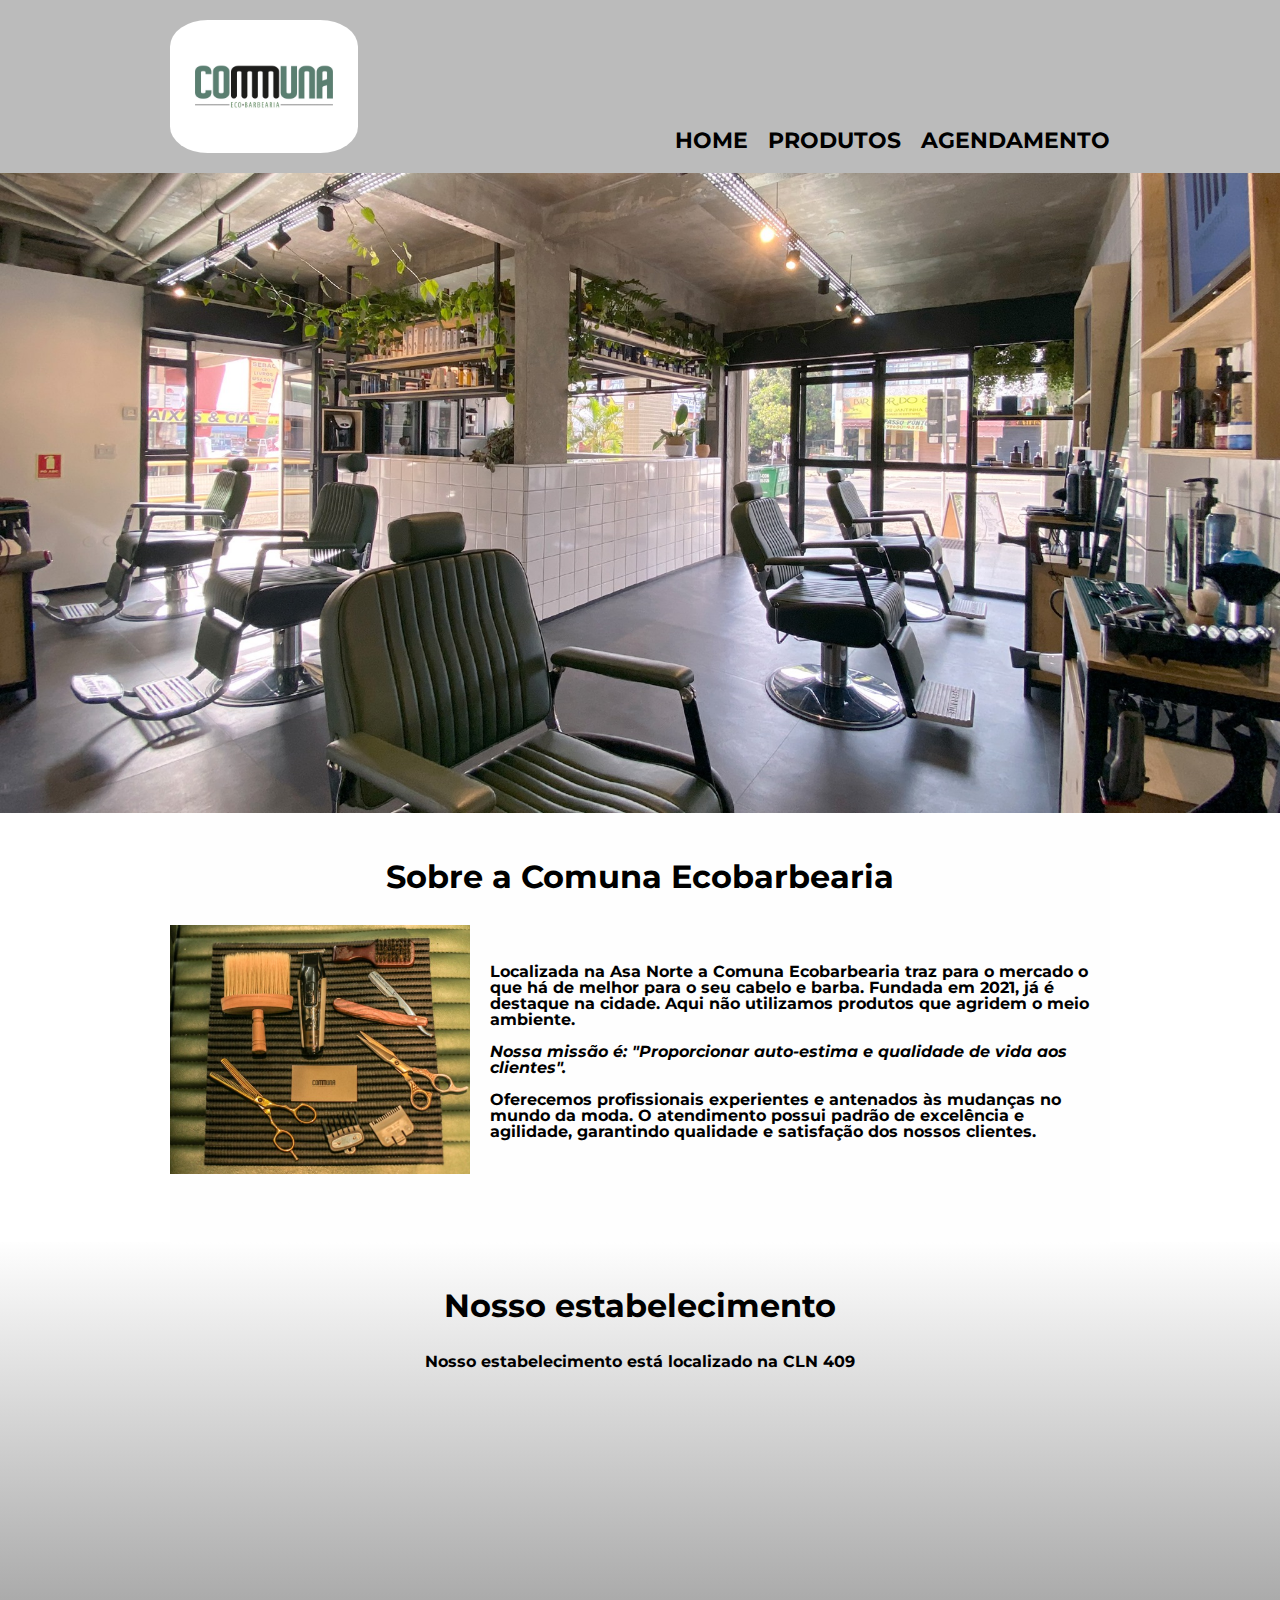
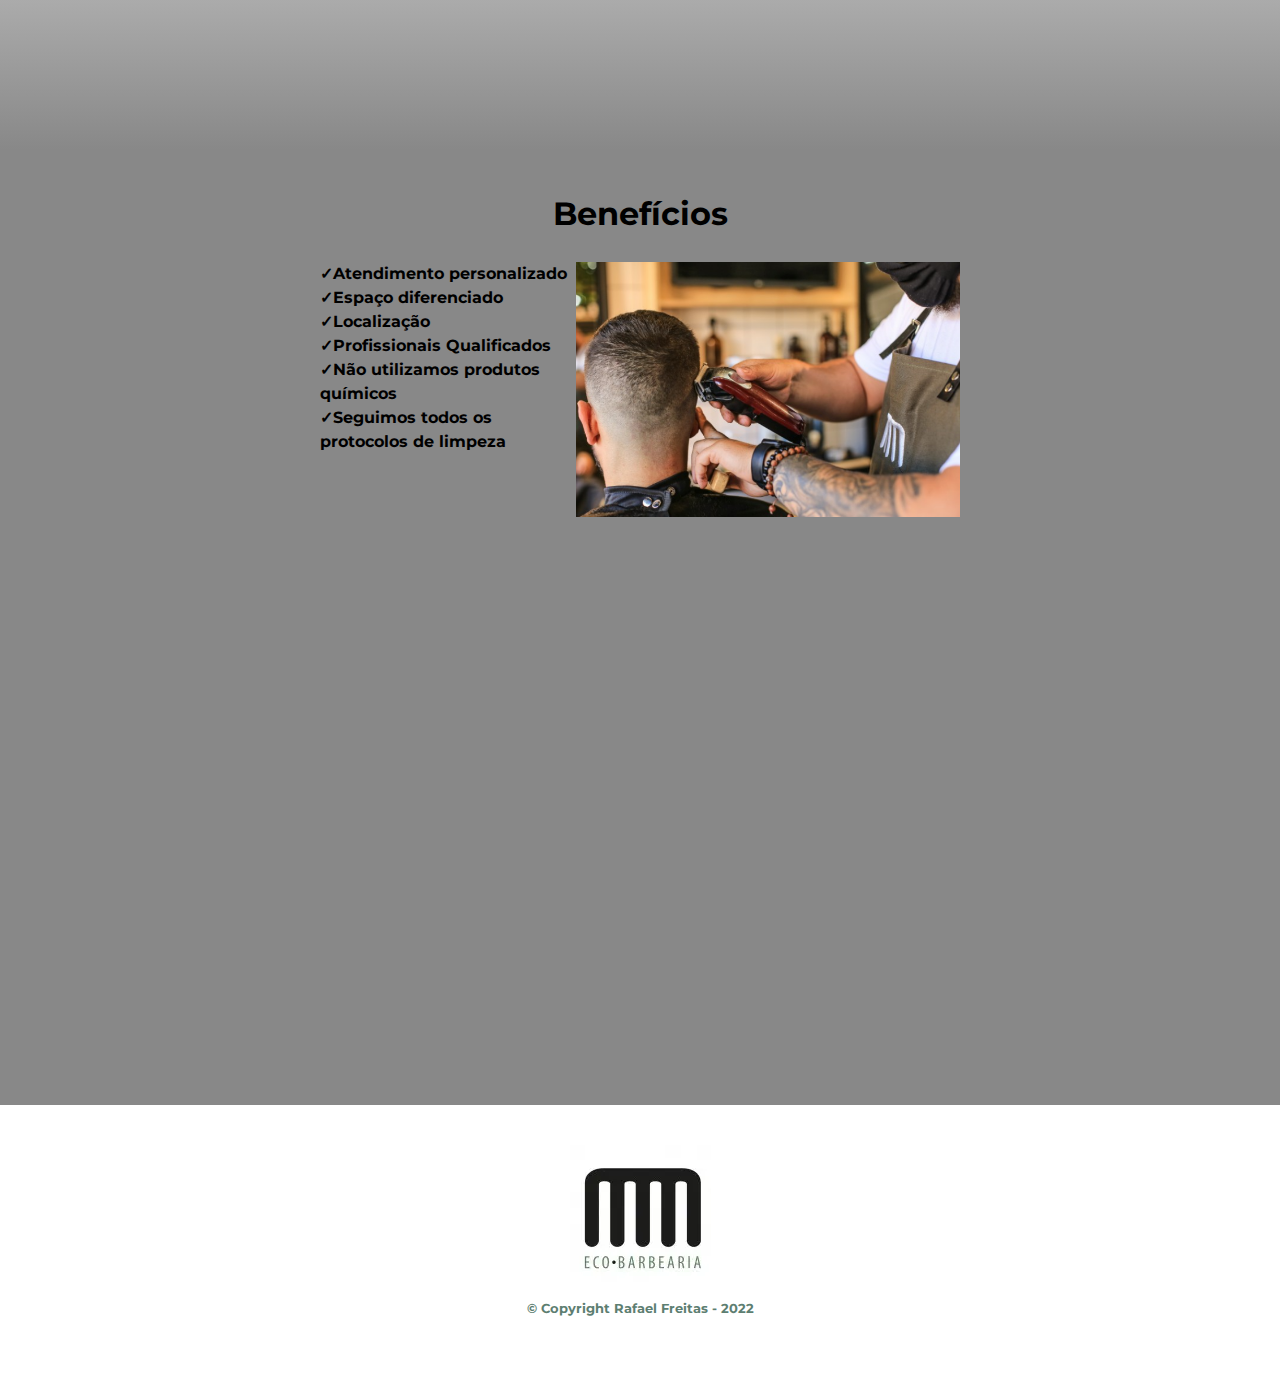
==== index.html @ 4d16063d "Added flex box to section 'Sobre a Comuna Ecobarbearia' to improve the position of the text in relat" ====
<DOCTYPE html>
    <html lang="pt-br">
        <head>
            <meta charset="UTF-8">
            <title>Comuna Ecobarbearia</title>
            <link rel="stylesheet" href="reset.css">
            <link rel="stylesheet" href="style.css">
            <link rel="preconnect" href="https://fonts.googleapis.com">
            <link rel="preconnect" href="https://fonts.gstatic.com" crossorigin>
            <link href="https://fonts.googleapis.com/css2?family=Montserrat:wght@100&display=swap" rel="stylesheet">    
        </head>
    
        <body>
            <header>
                <div class="caixa">
                    <h1><img src="logo-1.jpg" class="logoprincipal"></h1>
                    <nav>
                        <ul>
                            <li><a href="index.html">Home</a></li>
                            <li><a href="produtos.html">Produtos</a></li>
                            <li><a href="https://avec.app/comunabarbearia/">Agendamento</a></li>
                        </ul>
                    </nav>
                </div>
            </header>       
                    <img class="banner" src="interior-4.jpg">
            <main>                       
                        <section class="principal">
                            <h2 class="titulo-principal">Sobre a Comuna Ecobarbearia</h2>
                                <div class="flex-container">
                                    <div><img class="utensilios" src="utensilios.png" alt="Utensilios de um barbeiro"></div>

                                    <div><p>Localizada na Asa Norte a <strong>Comuna Ecobarbearia</strong> traz para o mercado o que há de melhor para o seu cabelo e barba. Fundada em 2021, já é destaque na cidade. Aqui não utilizamos produtos que agridem o meio ambiente.</p>
                
                                    <p id="missao"><em>Nossa missão é: <strong>"Proporcionar auto-estima e qualidade de vida aos clientes"</strong>.</em></p>
                
                                    <p>Oferecemos profissionais experientes e antenados às mudanças no mundo da moda. O atendimento possui padrão de excelência e agilidade, garantindo qualidade e satisfação dos nossos clientes.</p></div>
                                </div>
                        </section>
    
                        <section class="mapa">

                            <h3 class="titulo-principal">Nosso estabelecimento</h3>
                            <p>Nosso estabelecimento está localizado na CLN 409</p>
                            <div class="mapa-conteudo"><iframe src="https://www.google.com/maps/embed?pb=!1m18!1m12!1m3!1d3839.837211943665!2d-47.88195068588458!3d-15.759748626300448!2m3!1f0!2f0!3f0!3m2!1i1024!2i768!4f13.1!3m3!1m2!1s0x935a3b3b029d195d%3A0x8cb6c27d7676bfe3!2sComuna%20Ecobarbearia!5e0!3m2!1spt-PT!2sbr!4v1634391033423!5m2!1spt-PT!2sbr" width= 100% height="300" style="border:0;" allowfullscreen="" loading="lazy"></iframe></div>

                        </section>

                    <section class="beneficios">
                        <h3  class="titulo-principal">Benefícios</h3>
                        <div class="conteudo-beneficios">
                            <ul class="lista-beneficios">
                                <li class="itens">Atendimento personalizado</li>
                                <li class="itens">Espaço diferenciado</li>
                                <li class="itens">Localização</li>
                                <li class="itens">Profissionais Qualificados</li>
                                <li class="itens">Não utilizamos produtos químicos</li>
                                <li class="itens">Seguimos todos os protocolos de limpeza</li>
                            </ul><img src="barbeiro.png" class="imagem-beneficios">  
                        </div>
                        <div class="video">
                            <iframe src="https://www.facebook.com/plugins/video.php?height=476&href=https%3A%2F%2Fwww.facebook.com%2Fcomunaecobarbearia%2Fvideos%2F539131500513613%2F&show_text=false&width=267&t=0" width="267" height="476" style="border:none;overflow:hidden" scrolling="no" frameborder="0" allowfullscreen="true" allow="autoplay; clipboard-write; encrypted-media; picture-in-picture; web-share" allowFullScreen="true"></iframe>
                        </div>
                    </section>
            </main>
            <footer>
                <img src="logo-2.png">
                <p class="copyright">© Copyright Rafael Freitas - 2022
            </footer>
        </body>
    </html>
---- style.css ----
body {
    font-family: 'Montserrat', sans-serif;
    font-weight: bolder;
}

header {
    background-color: #BBBBBB;
    padding: 20px 0;
}

.caixa{
    position: relative;
    width: 940px;
    margin: 0 auto;
}

.logoprincipal {
    width: 20%;
    border-radius: 20%;
}

nav {
    position: absolute;
    top: 110px;
    right: 0px;
}

nav li{
    display: inline;
    margin: 0 0 0 15px;
}

nav a{
    text-transform: uppercase;
    color: #000000;
    font-weight: bold;
    font-size: 22px;
    text-decoration: none;
}

nav a:hover{
    color: #C78C19;
    text-decoration: underline;
}

.produtos{
    width: 940px;
    margin: 0 auto;
    padding: 50px 0;
}

.produtospic {
    width: 75%;
}

.produtos li{
    display: inline-block;
    text-align: center;
    width: 30%;
    vertical-align: top;
    margin: 0 1.5%;
    padding: 30px 20px;
    box-sizing: border-box;
    border: 2px solid #000000;
    border-radius: 10px;
}

.produtos li:hover{
    border-color: #C78C19;
}

.produtos li:active{
    border-color: #088C19;
}

.produtos li:hover h2{
    font-size: 34px;
}

.produtos h2{
    font-size: 30px;
    font-weight: bold;
}

.produto-descricao{
    font-size: 18px;
}

.produto-preco{
    font-size: 22px;
    font-weight: bold;
    margin-top: 10px;
}

footer {
    text-align: center;
    background: url(bg.jpg);
    padding: 40px 0;
}

.copyright {
    color: #5d7e71;
    font-size: 13px;
    margin: 20px 0;
}

form {
    margin: 40px 0;
}

form label, form legend {
    display: block;
    font-size: 20px;
    margin: 0 0 10px;
}

.input-padrao {
    display: block;
    margin: 0 0 20px;
    padding: 10px 25px;
    width: 50%;
}

.checkbox {
    margin: 20px 0;
}

.enviar {
    width: 40%;
    padding: 15px 0;
    background: grey;
    color: white;
    font-weight: bold;
    font-size: 18px;
    border: none;
    border-radius: 5px;
    transition: 1s all;
    cursor: pointer;
}

.enviar:hover {
    background: darkslategrey;
    transform: scale(1.1);
}

table {
    margin: 20px 0 40px;
}

thead {
    background: grey;
    color: white;
    font-weight: bold;
    text-align: center;
}

td, th {
    border: 1px solid black;
    padding: 8px 15px;
}

/*css da página inicial */

.banner {
    width: 100%;
}

.titulo-principal {
    text-align: center;
    font-size: 2em;
    margin: 0 0 1em;
    clear: left;
}

.titulo-principal:first-letter{
    font-weight: bold;
}

.principal {
    padding: 3em 0;
    background-color: #FEFEFE;
    width: 940px;
    margin: 0 auto;
}

.flex-container{
    display: flex;
    align-items: center;
}

.principal p {
    margin: 0 0 1em;
}

.principal strong {
    font-weight: bold;
}

.principal em {
    font-style: italic;
}

.utensilios {
    width: 300px;
    float: left;
    margin: 0 20px 20px 0;
}

.mapa {
    padding: 3em 0;
    background: linear-gradient(#FEFEFE, #888888);
} 

.mapa-conteudo {
    width: 940px;
    margin: 0 auto;
}

.beneficios {
    padding: 3em 0;
    background: #888888;
}

.conteudo-beneficios {
    width: 640px;
    margin: 0 auto;
}

.lista-beneficios {
    width: 40%;
    display: inline-block;
    vertical-align: top;
}

.itens {
    line-height: 1.5;
}

.itens:before {
    content: "✓";
}

.imagem-beneficios {
    width: 60%;
}

.mapa p {
    margin: 0 0 2em 0;
    text-align: center;
}

.video {
    width: 250px;
    margin: 2em auto;
}
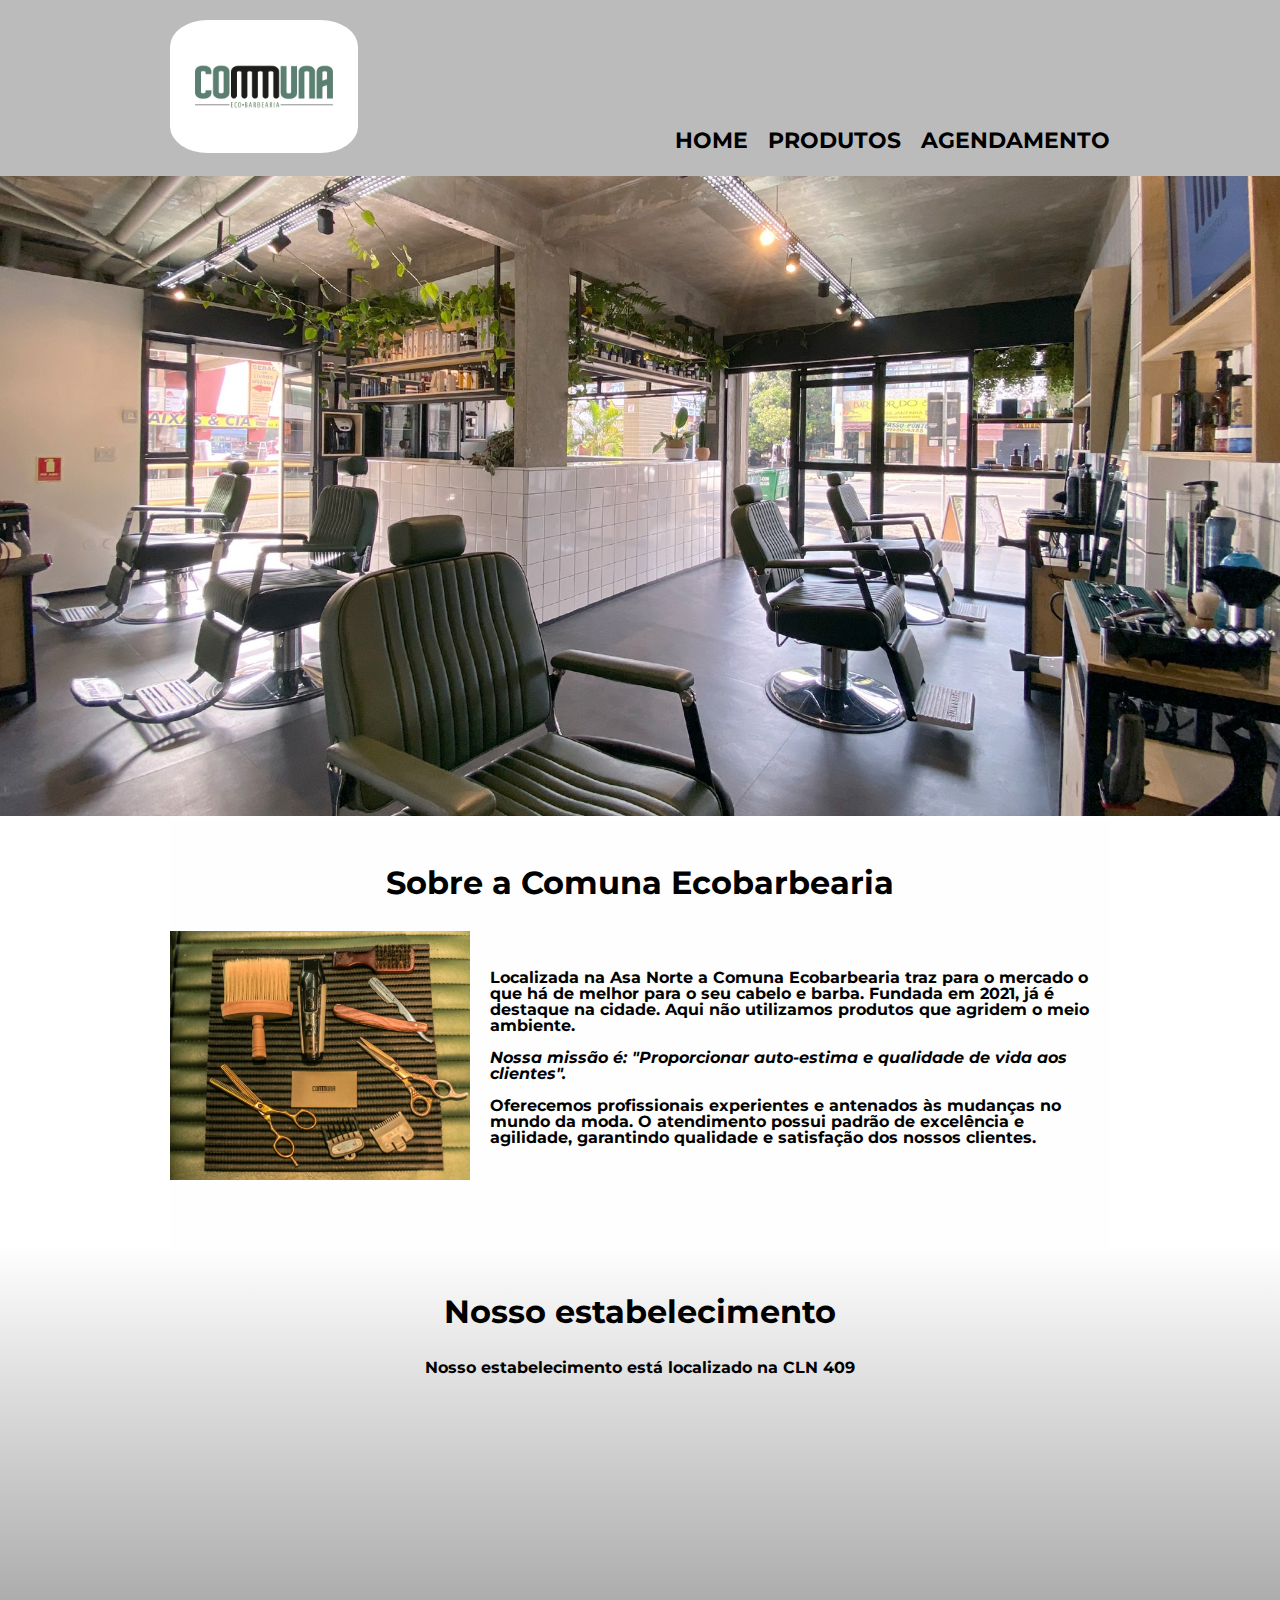
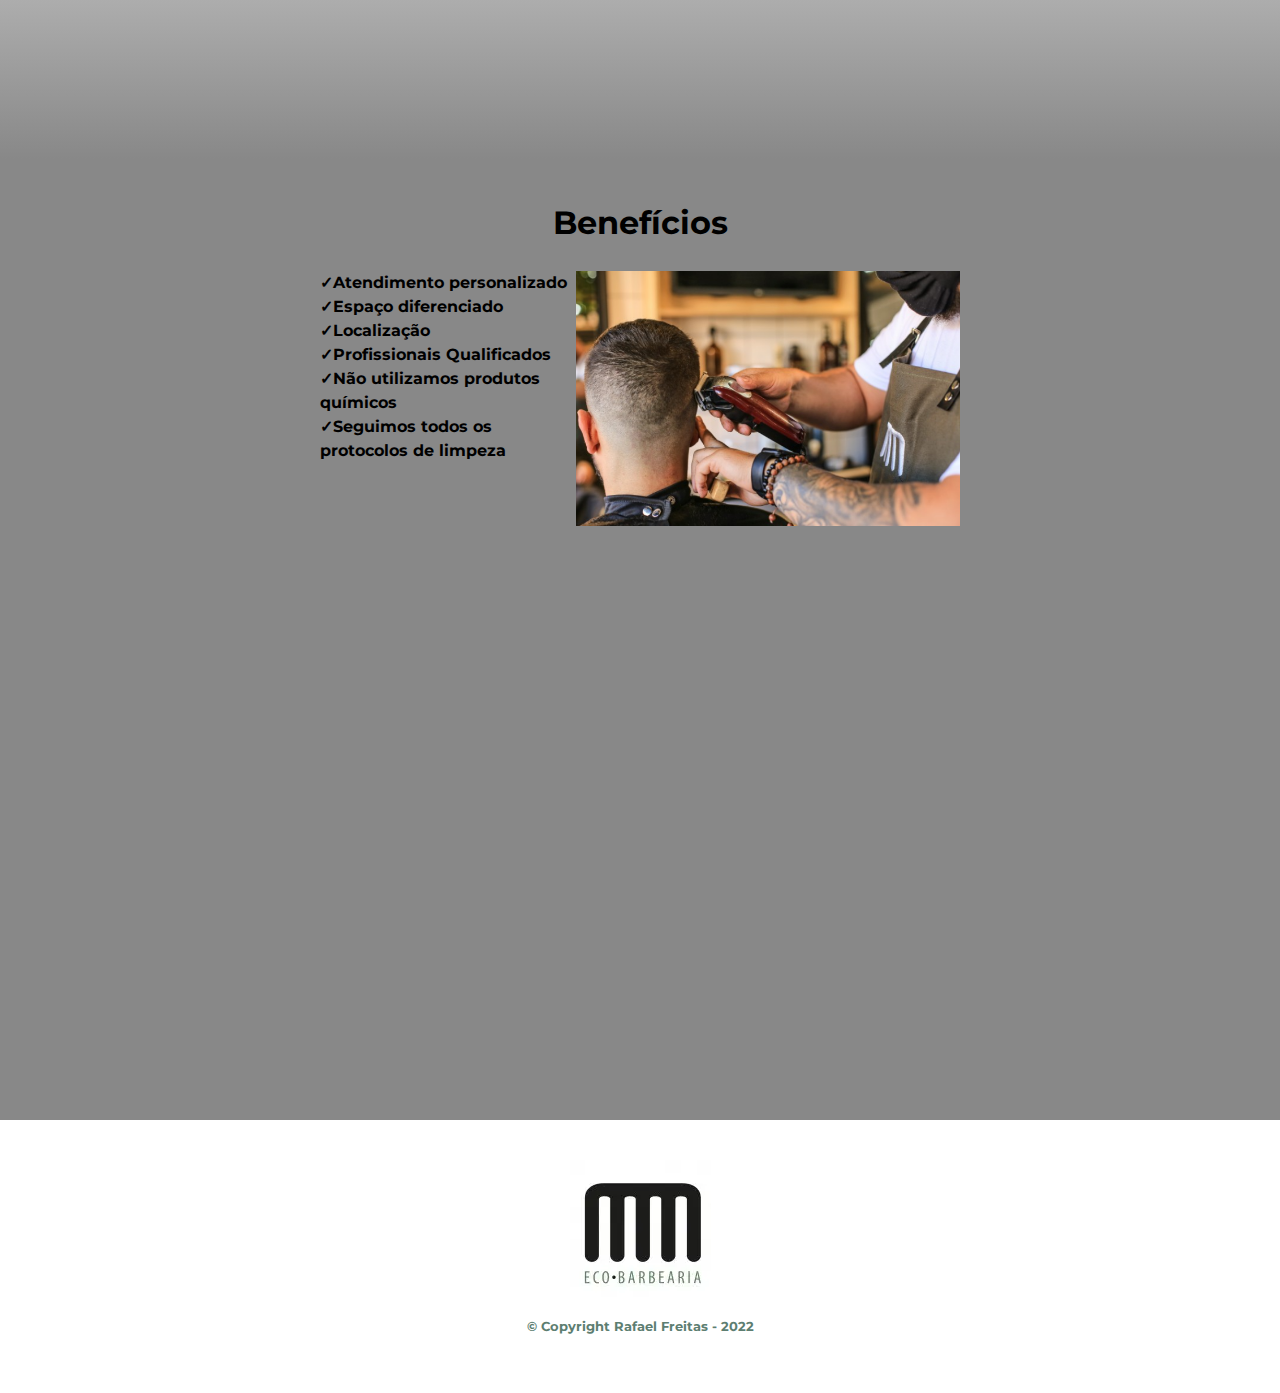
==== commit e9496513: "Added product list to produtos.html and icon to both pages" ====
--- a/index.html
+++ b/index.html
@@ -1,10 +1,11 @@
-<DOCTYPE html>
+<!DOCTYPE html>
     <html lang="pt-br">
         <head>
             <meta charset="UTF-8">
-            <title>Comuna Ecobarbearia</title>
             <link rel="stylesheet" href="reset.css">
             <link rel="stylesheet" href="style.css">
+            <title>Comuna Ecobarbearia</title>
+            <link rel="icon" href="logo-3.jpg">
             <link rel="preconnect" href="https://fonts.googleapis.com">
             <link rel="preconnect" href="https://fonts.gstatic.com" crossorigin>
             <link href="https://fonts.googleapis.com/css2?family=Montserrat:wght@100&display=swap" rel="stylesheet">    
--- a/style.css
+++ b/style.css
@@ -41,6 +41,12 @@
 nav a:hover{
     color: #C78C19;
     text-decoration: underline;
+}
+
+.productlist {
+    margin-left: 15%;
+    margin-right: 15%;
+    margin-top: 10px;
 }
 
 .produtos{
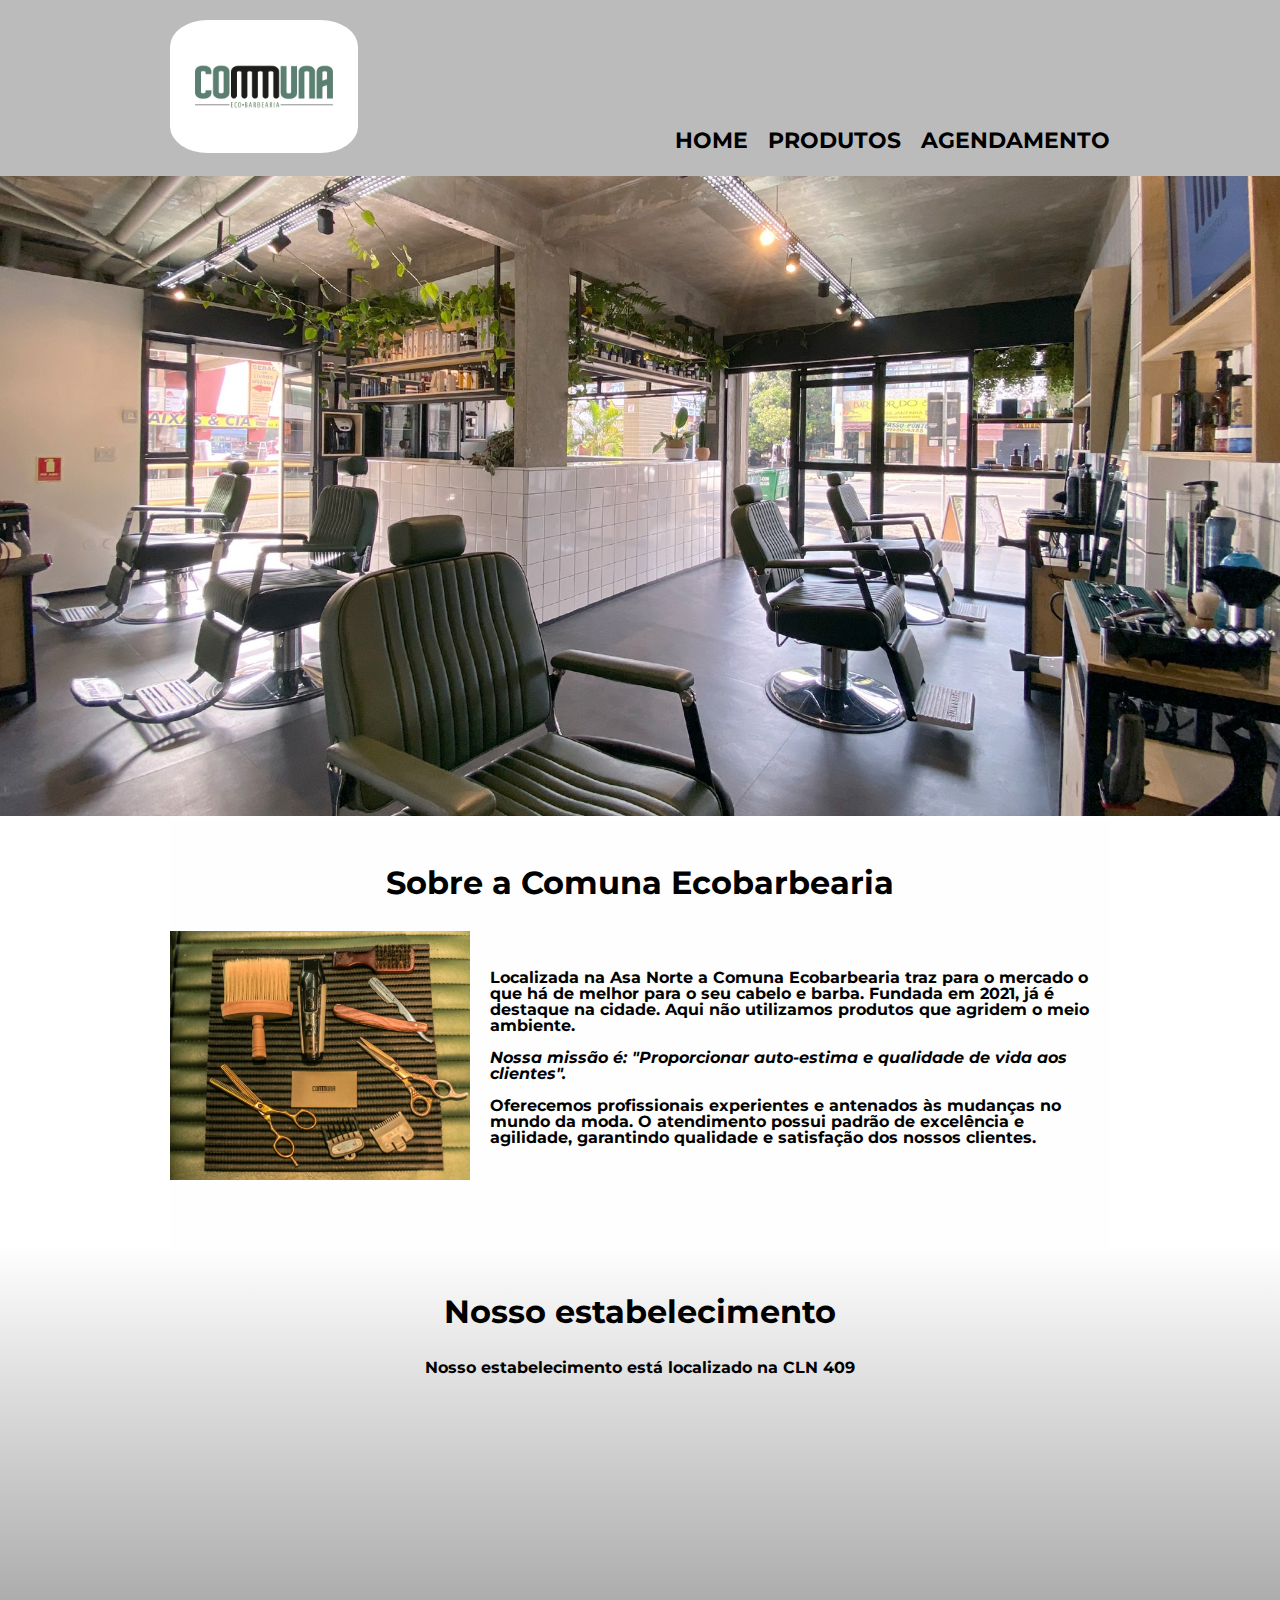
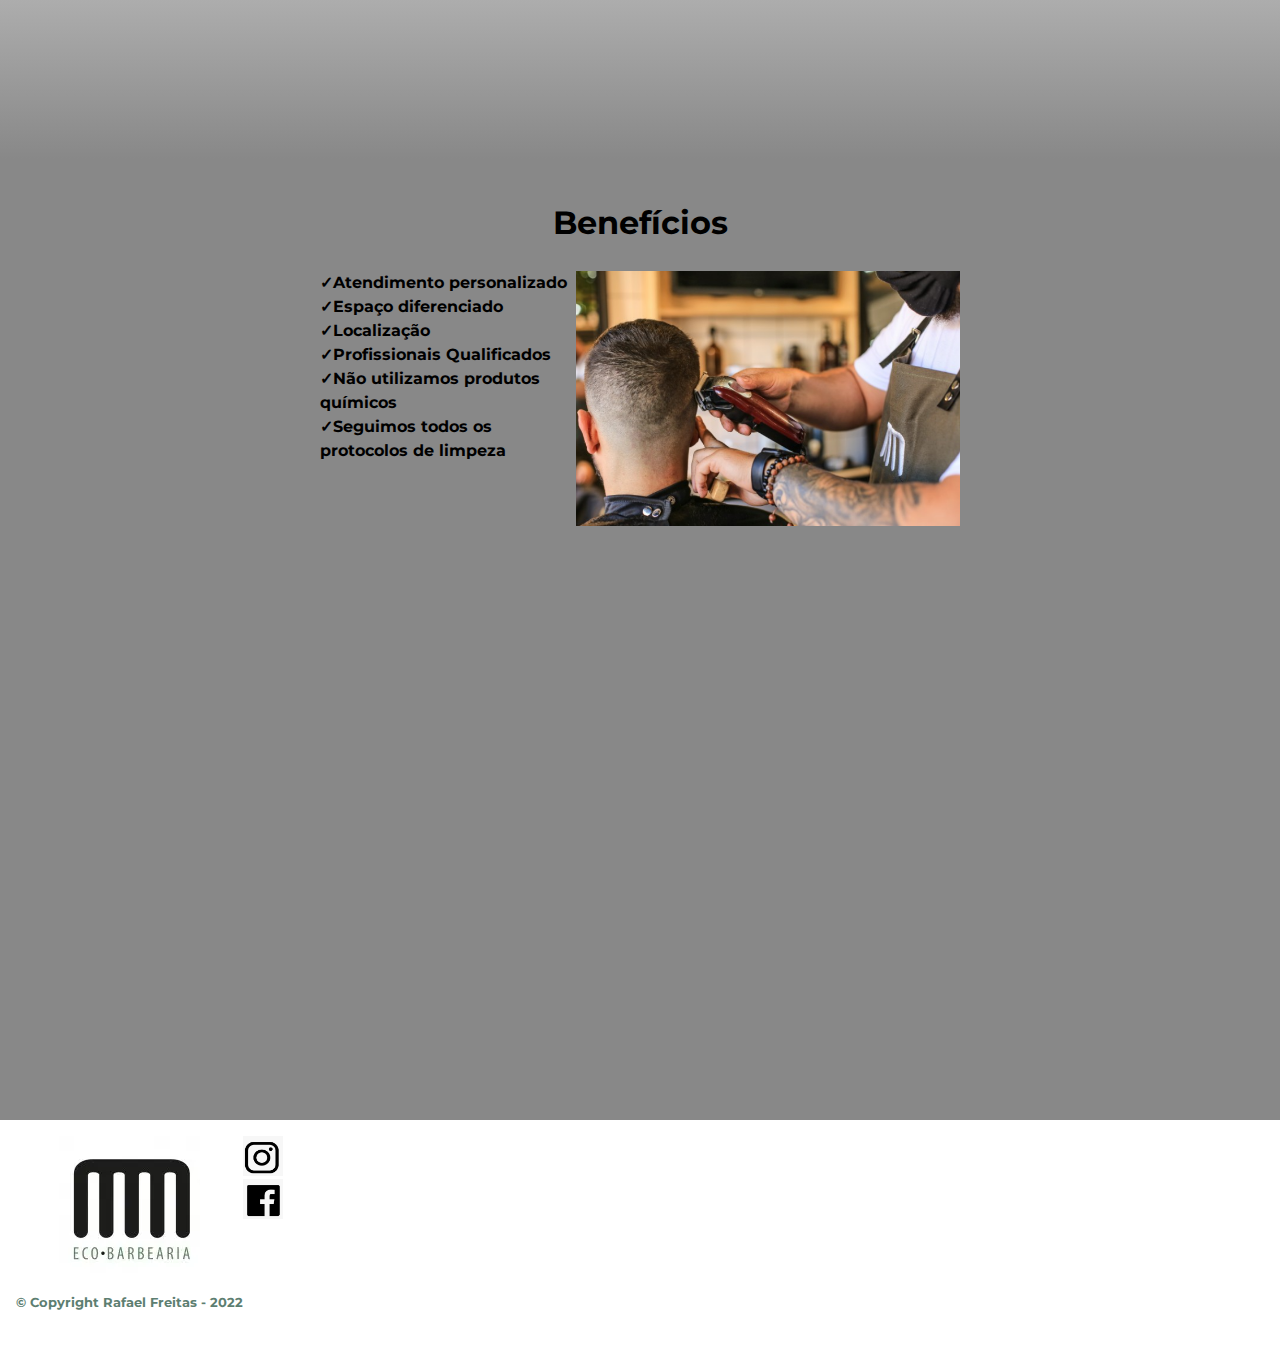
==== commit de0e69fd: "Modified footer adding facebook and instagram icons and positioned everything in the left corner bec" ====
--- a/index.html
+++ b/index.html
@@ -64,9 +64,17 @@
                         </div>
                     </section>
             </main>
-            <footer>
-                <img src="logo-2.png">
-                <p class="copyright">© Copyright Rafael Freitas - 2022
-            </footer>
+                    <footer class="social-footer">
+                        <div class="social-footer-left">
+                            <img src="logo-2.png">
+                            <p class="copyright">© Copyright Rafael Freitas - 2022
+                        </div>
+                        <div class="social-footer-icons">
+                          <ul class="menu simple">
+                            <li><a href="https://www.instagram.com/comunaecobarbearia/"><img src="instagram.png" class="instagram"></a></li>
+                            <li><a href="https://www.facebook.com/comunaecobarbearia"><img src="facebook.png" class="facebook"></a></li>
+                          </ul>
+                        </div>
+                    </footer>
         </body>
     </html>--- a/style.css
+++ b/style.css
@@ -49,59 +49,26 @@
     margin-top: 10px;
 }
 
-.produtos{
-    width: 940px;
-    margin: 0 auto;
-    padding: 50px 0;
+footer {
+    text-align: center;
+    padding: 40px 0;
+    background: #ffffff;
 }
 
-.produtospic {
-    width: 75%;
+.social-footer {
+    padding: 1rem;
+    background: #ffffff;
+    display: flex;
+}
+  
+.instagram {
+    height: 40px;
+    width: 40px;
 }
 
-.produtos li{
-    display: inline-block;
-    text-align: center;
-    width: 30%;
-    vertical-align: top;
-    margin: 0 1.5%;
-    padding: 30px 20px;
-    box-sizing: border-box;
-    border: 2px solid #000000;
-    border-radius: 10px;
-}
-
-.produtos li:hover{
-    border-color: #C78C19;
-}
-
-.produtos li:active{
-    border-color: #088C19;
-}
-
-.produtos li:hover h2{
-    font-size: 34px;
-}
-
-.produtos h2{
-    font-size: 30px;
-    font-weight: bold;
-}
-
-.produto-descricao{
-    font-size: 18px;
-}
-
-.produto-preco{
-    font-size: 22px;
-    font-weight: bold;
-    margin-top: 10px;
-}
-
-footer {
-    text-align: center;
-    background: url(bg.jpg);
-    padding: 40px 0;
+.facebook {
+    height: 40px;
+    width: 40px;
 }
 
 .copyright {
@@ -118,39 +85,6 @@
     display: block;
     font-size: 20px;
     margin: 0 0 10px;
-}
-
-.input-padrao {
-    display: block;
-    margin: 0 0 20px;
-    padding: 10px 25px;
-    width: 50%;
-}
-
-.checkbox {
-    margin: 20px 0;
-}
-
-.enviar {
-    width: 40%;
-    padding: 15px 0;
-    background: grey;
-    color: white;
-    font-weight: bold;
-    font-size: 18px;
-    border: none;
-    border-radius: 5px;
-    transition: 1s all;
-    cursor: pointer;
-}
-
-.enviar:hover {
-    background: darkslategrey;
-    transform: scale(1.1);
-}
-
-table {
-    margin: 20px 0 40px;
 }
 
 thead {
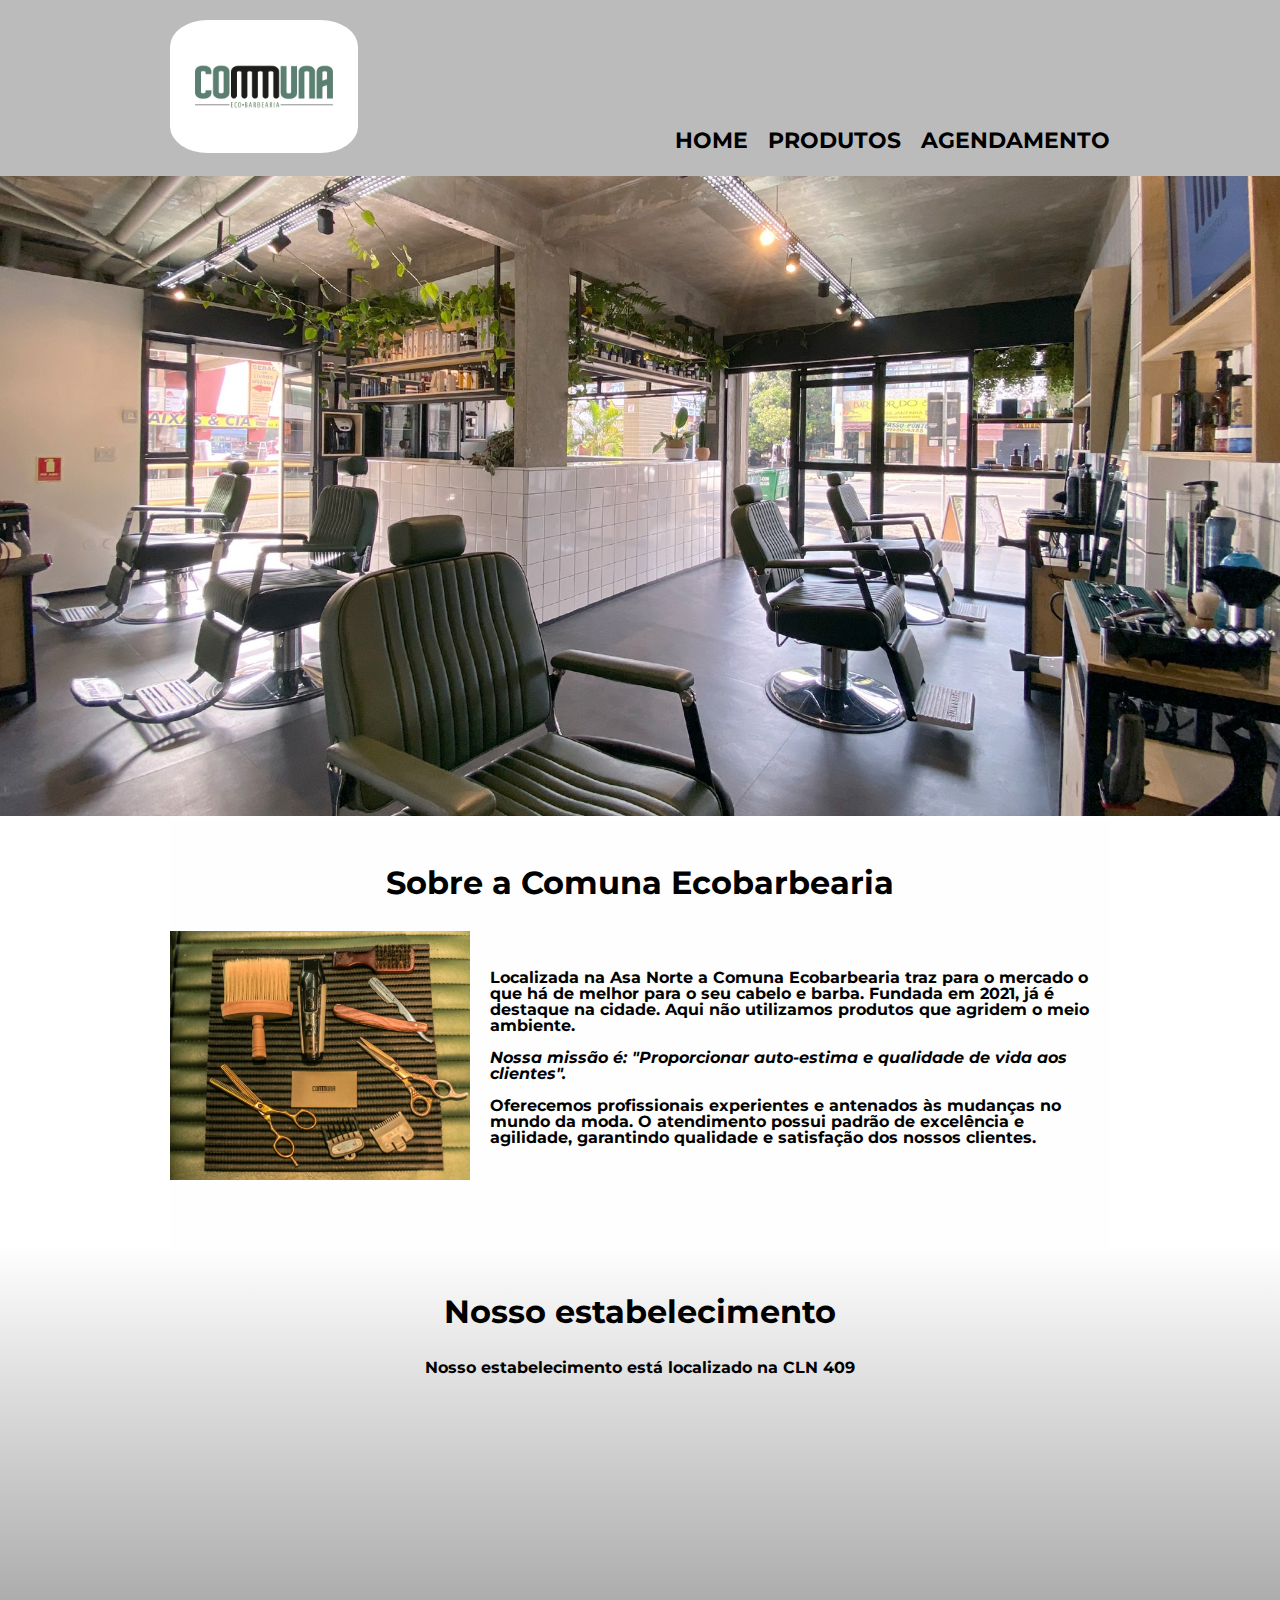
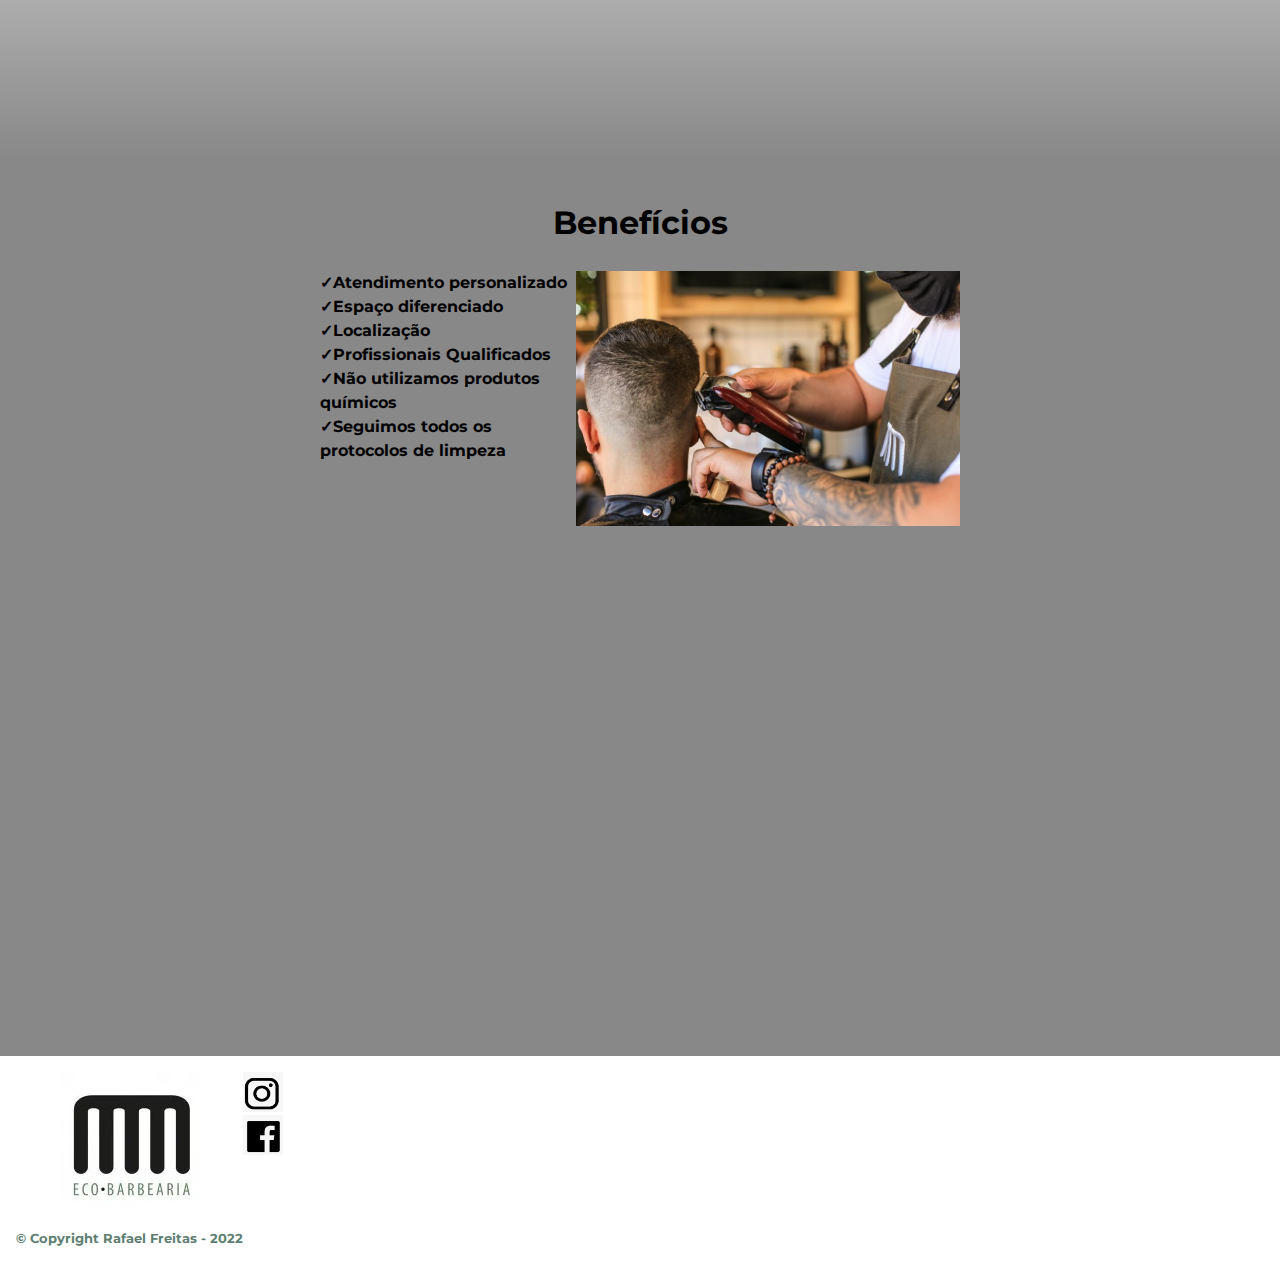
==== commit fd1b53a3: "Added another video to index.html and used flexbox to improve positioning of videos" ====
--- a/index.html
+++ b/index.html
@@ -60,7 +60,8 @@
                             </ul><img src="barbeiro.png" class="imagem-beneficios">  
                         </div>
                         <div class="video">
-                            <iframe src="https://www.facebook.com/plugins/video.php?height=476&href=https%3A%2F%2Fwww.facebook.com%2Fcomunaecobarbearia%2Fvideos%2F539131500513613%2F&show_text=false&width=267&t=0" width="267" height="476" style="border:none;overflow:hidden" scrolling="no" frameborder="0" allowfullscreen="true" allow="autoplay; clipboard-write; encrypted-media; picture-in-picture; web-share" allowFullScreen="true"></iframe>
+                            <div><iframe src="https://www.facebook.com/plugins/video.php?height=476&href=https%3A%2F%2Fwww.facebook.com%2Fcomunaecobarbearia%2Fvideos%2F539131500513613%2F&show_text=false&width=267&t=0" width="267" height="476" style="border:none;overflow:hidden" scrolling="no" frameborder="0" allowfullscreen="true" allow="autoplay; clipboard-write; encrypted-media; picture-in-picture; web-share" allowFullScreen="true"></iframe></div>
+                            <div><iframe src="https://www.facebook.com/plugins/video.php?height=314&href=https%3A%2F%2Fwww.facebook.com%2Fcomunaecobarbearia%2Fvideos%2F421750815941548%2F&show_text=false&width=560&t=0" width="560" height="314" style="border:none;overflow:hidden" scrolling="no" frameborder="0" allowfullscreen="true" allow="autoplay; clipboard-write; encrypted-media; picture-in-picture; web-share" allowFullScreen="true"></iframe></div>
                         </div>
                     </section>
             </main>
--- a/style.css
+++ b/style.css
@@ -94,11 +94,6 @@
     text-align: center;
 }
 
-td, th {
-    border: 1px solid black;
-    padding: 8px 15px;
-}
-
 /*css da página inicial */
 
 .banner {
@@ -190,6 +185,8 @@
 }
 
 .video {
-    width: 250px;
-    margin: 2em auto;
+    display: flex;
+    align-items: center;
+    justify-content: center;
+    gap: 40px;
 }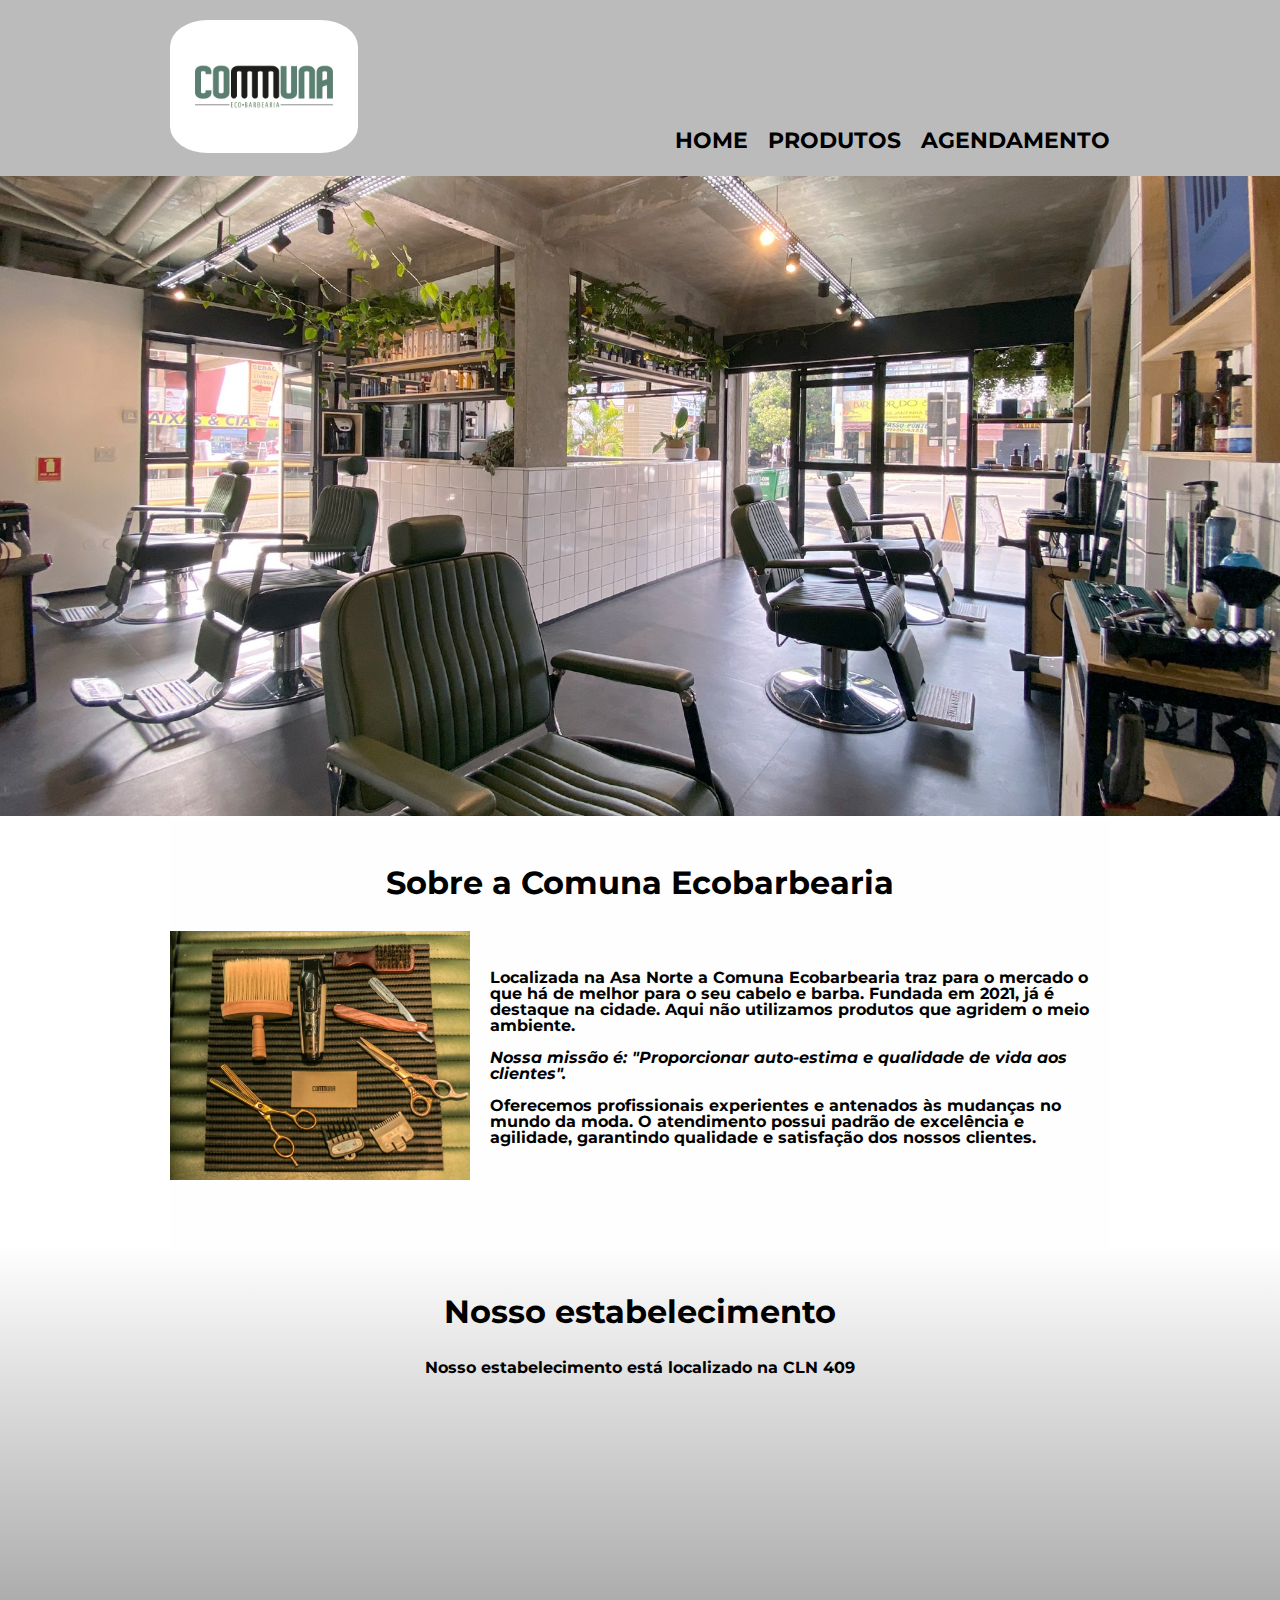
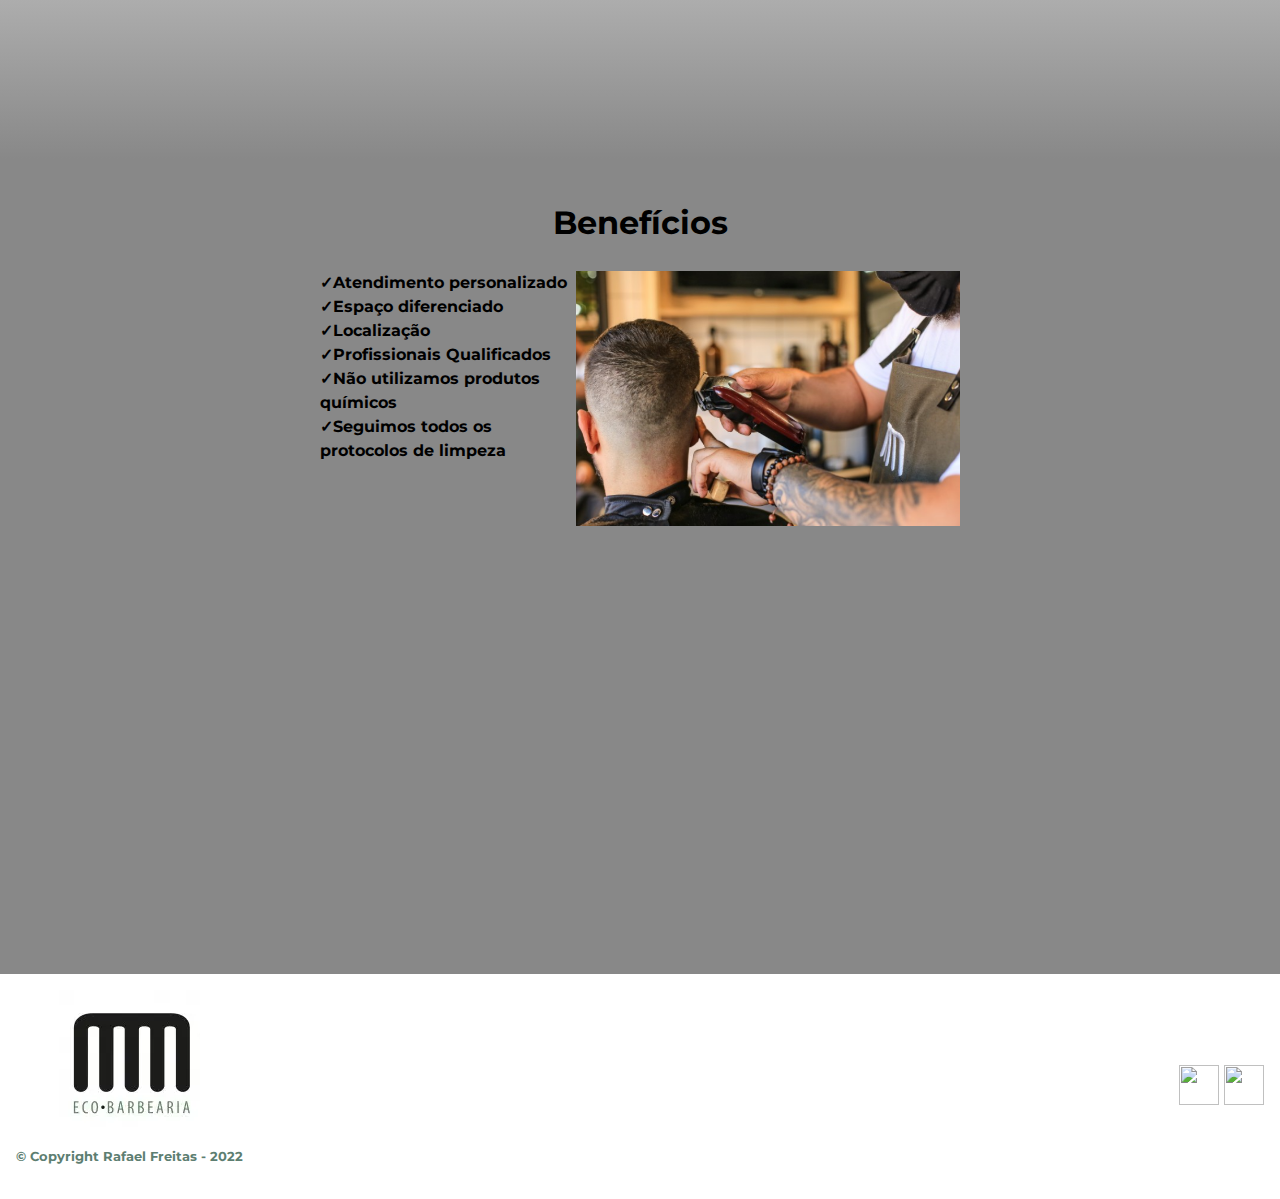
==== commit eeeafba8: "Modified footer so that the social media icons are in the opposite side of the barbershop logo." ====
--- a/index.html
+++ b/index.html
@@ -60,22 +60,20 @@
                             </ul><img src="barbeiro.png" class="imagem-beneficios">  
                         </div>
                         <div class="video">
-                            <div><iframe src="https://www.facebook.com/plugins/video.php?height=476&href=https%3A%2F%2Fwww.facebook.com%2Fcomunaecobarbearia%2Fvideos%2F539131500513613%2F&show_text=false&width=267&t=0" width="267" height="476" style="border:none;overflow:hidden" scrolling="no" frameborder="0" allowfullscreen="true" allow="autoplay; clipboard-write; encrypted-media; picture-in-picture; web-share" allowFullScreen="true"></iframe></div>
                             <div><iframe src="https://www.facebook.com/plugins/video.php?height=314&href=https%3A%2F%2Fwww.facebook.com%2Fcomunaecobarbearia%2Fvideos%2F421750815941548%2F&show_text=false&width=560&t=0" width="560" height="314" style="border:none;overflow:hidden" scrolling="no" frameborder="0" allowfullscreen="true" allow="autoplay; clipboard-write; encrypted-media; picture-in-picture; web-share" allowFullScreen="true"></iframe></div>
+                            <!--<div><iframe src="https://www.facebook.com/plugins/video.php?height=476&href=https%3A%2F%2Fwww.facebook.com%2Fcomunaecobarbearia%2Fvideos%2F539131500513613%2F&show_text=false&width=267&t=0" width="267" height="476" style="border:none;overflow:hidden" scrolling="no" frameborder="0" allowfullscreen="true" allow="autoplay; clipboard-write; encrypted-media; picture-in-picture; web-share" allowFullScreen="true"></iframe></div>-->
                         </div>
                     </section>
             </main>
-                    <footer class="social-footer">
-                        <div class="social-footer-left">
-                            <img src="logo-2.png">
-                            <p class="copyright">© Copyright Rafael Freitas - 2022
-                        </div>
-                        <div class="social-footer-icons">
-                          <ul class="menu simple">
-                            <li><a href="https://www.instagram.com/comunaecobarbearia/"><img src="instagram.png" class="instagram"></a></li>
-                            <li><a href="https://www.facebook.com/comunaecobarbearia"><img src="facebook.png" class="facebook"></a></li>
-                          </ul>
-                        </div>
-                    </footer>
+            <footer class="social-footer">
+                <div class="social-footer-left">
+                    <img src="logo-2.png">
+                    <p class="copyright">© Copyright Rafael Freitas - 2022
+                </div>
+                <div class="social-footer-icons">
+                    <a href="https://www.instagram.com/comunaecobarbearia/"><img src="instagram2.png" class="instagram"></a>
+                    <a href="https://www.facebook.com/comunaecobarbearia"><img src="facebook2.png" class="facebook"></a>
+                </div>
+            </footer>
         </body>
     </html>--- a/style.css
+++ b/style.css
@@ -59,6 +59,8 @@
     padding: 1rem;
     background: #ffffff;
     display: flex;
+    justify-content: space-between;
+    align-items: center;
 }
   
 .instagram {
@@ -85,13 +87,6 @@
     display: block;
     font-size: 20px;
     margin: 0 0 10px;
-}
-
-thead {
-    background: grey;
-    color: white;
-    font-weight: bold;
-    text-align: center;
 }
 
 /*css da página inicial */
@@ -188,5 +183,5 @@
     display: flex;
     align-items: center;
     justify-content: center;
-    gap: 40px;
+    margin-top: 80px;
 }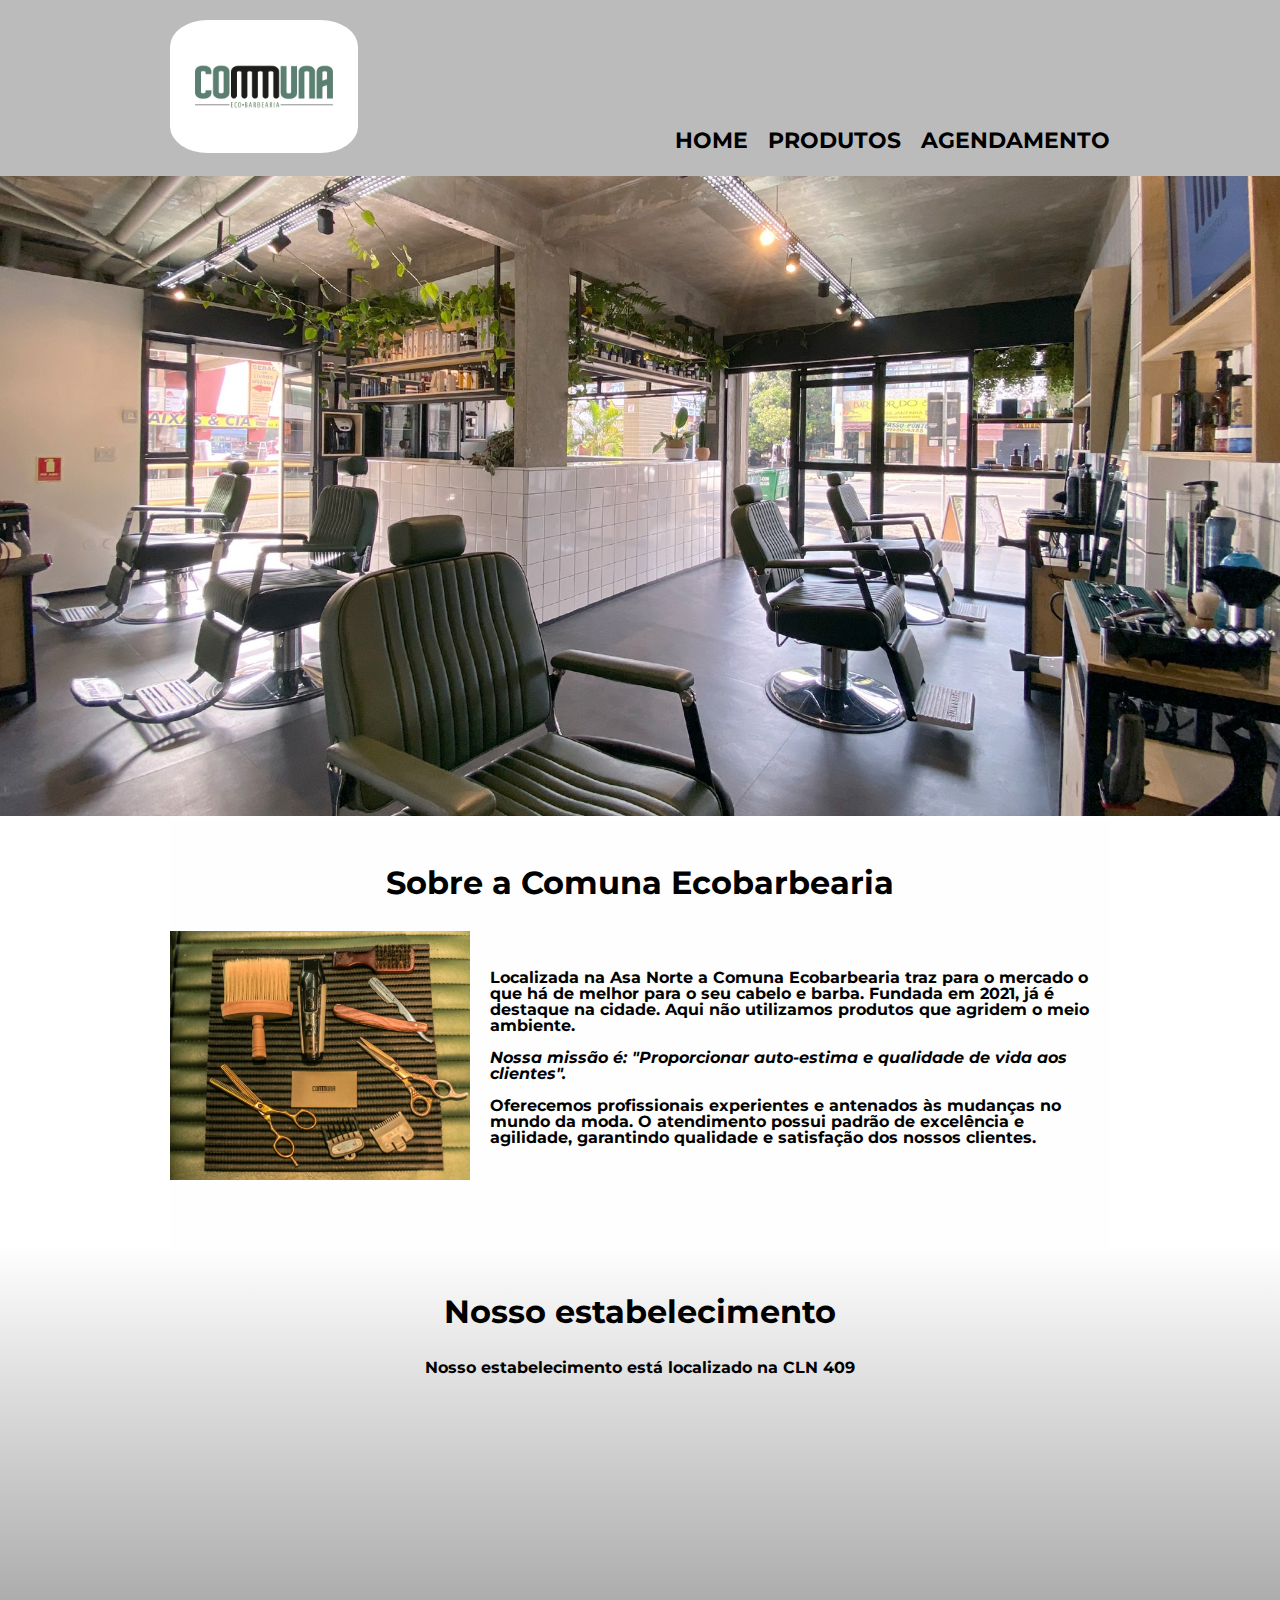
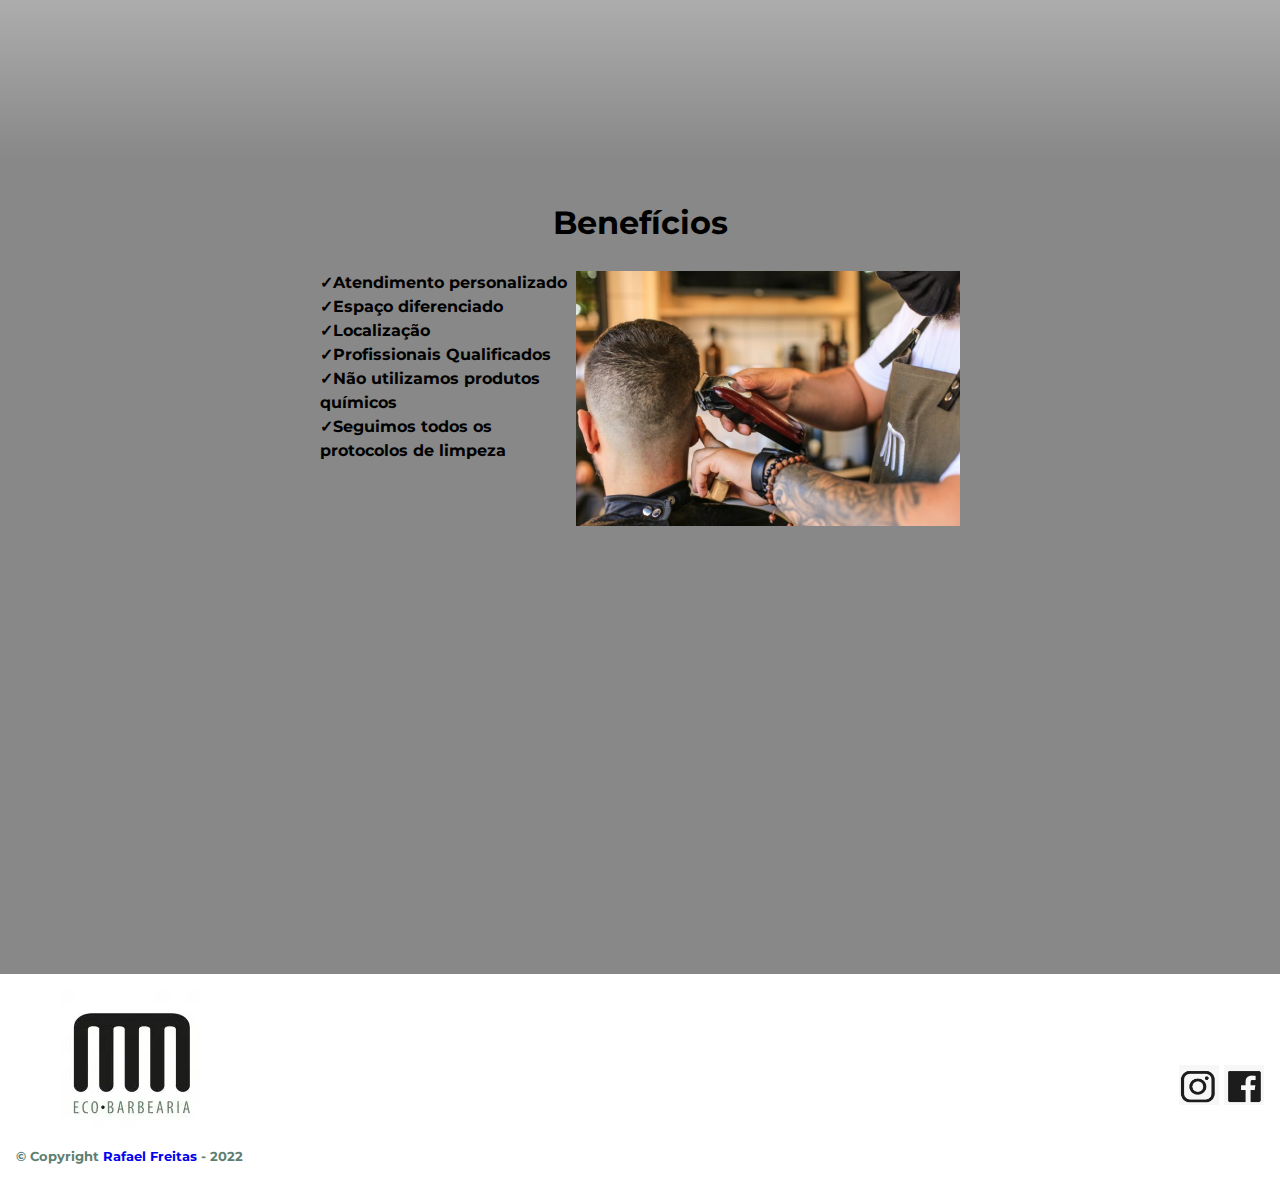
==== commit 4c29e583: "Added link to my git hub profile in footer" ====
--- a/index.html
+++ b/index.html
@@ -14,14 +14,18 @@
         <body>
             <header>
                 <div class="caixa">
-                    <h1><img src="logo-1.jpg" class="logoprincipal"></h1>
-                    <nav>
-                        <ul>
-                            <li><a href="index.html">Home</a></li>
-                            <li><a href="produtos.html">Produtos</a></li>
-                            <li><a href="https://avec.app/comunabarbearia/">Agendamento</a></li>
-                        </ul>
-                    </nav>
+                    <div class="logoh1">
+                        <h1><img src="logo-1.jpg" class="logoprincipal"></h1>
+                    </div>
+                    <div class="menuheader">
+                        <nav>
+                            <ul>
+                                <li><a href="index.html">Home</a></li>
+                                <li><a href="produtos.html">Produtos</a></li>
+                                <li><a href="https://avec.app/comunabarbearia/">Agendamento</a></li>
+                            </ul>
+                        </nav>
+                    </div>
                 </div>
             </header>       
                     <img class="banner" src="interior-4.jpg">
@@ -61,14 +65,13 @@
                         </div>
                         <div class="video">
                             <div><iframe src="https://www.facebook.com/plugins/video.php?height=314&href=https%3A%2F%2Fwww.facebook.com%2Fcomunaecobarbearia%2Fvideos%2F421750815941548%2F&show_text=false&width=560&t=0" width="560" height="314" style="border:none;overflow:hidden" scrolling="no" frameborder="0" allowfullscreen="true" allow="autoplay; clipboard-write; encrypted-media; picture-in-picture; web-share" allowFullScreen="true"></iframe></div>
-                            <!--<div><iframe src="https://www.facebook.com/plugins/video.php?height=476&href=https%3A%2F%2Fwww.facebook.com%2Fcomunaecobarbearia%2Fvideos%2F539131500513613%2F&show_text=false&width=267&t=0" width="267" height="476" style="border:none;overflow:hidden" scrolling="no" frameborder="0" allowfullscreen="true" allow="autoplay; clipboard-write; encrypted-media; picture-in-picture; web-share" allowFullScreen="true"></iframe></div>-->
                         </div>
                     </section>
             </main>
             <footer class="social-footer">
                 <div class="social-footer-left">
                     <img src="logo-2.png">
-                    <p class="copyright">© Copyright Rafael Freitas - 2022
+                    <p class="copyright">© Copyright <a href="https://github.com/Rafaelfrb" class="git">Rafael Freitas</a> - 2022
                 </div>
                 <div class="social-footer-icons">
                     <a href="https://www.instagram.com/comunaecobarbearia/"><img src="instagram2.png" class="instagram"></a>
--- a/style.css
+++ b/style.css
@@ -53,6 +53,10 @@
     text-align: center;
     padding: 40px 0;
     background: #ffffff;
+}
+
+.git {
+    text-decoration: none;
 }
 
 .social-footer {
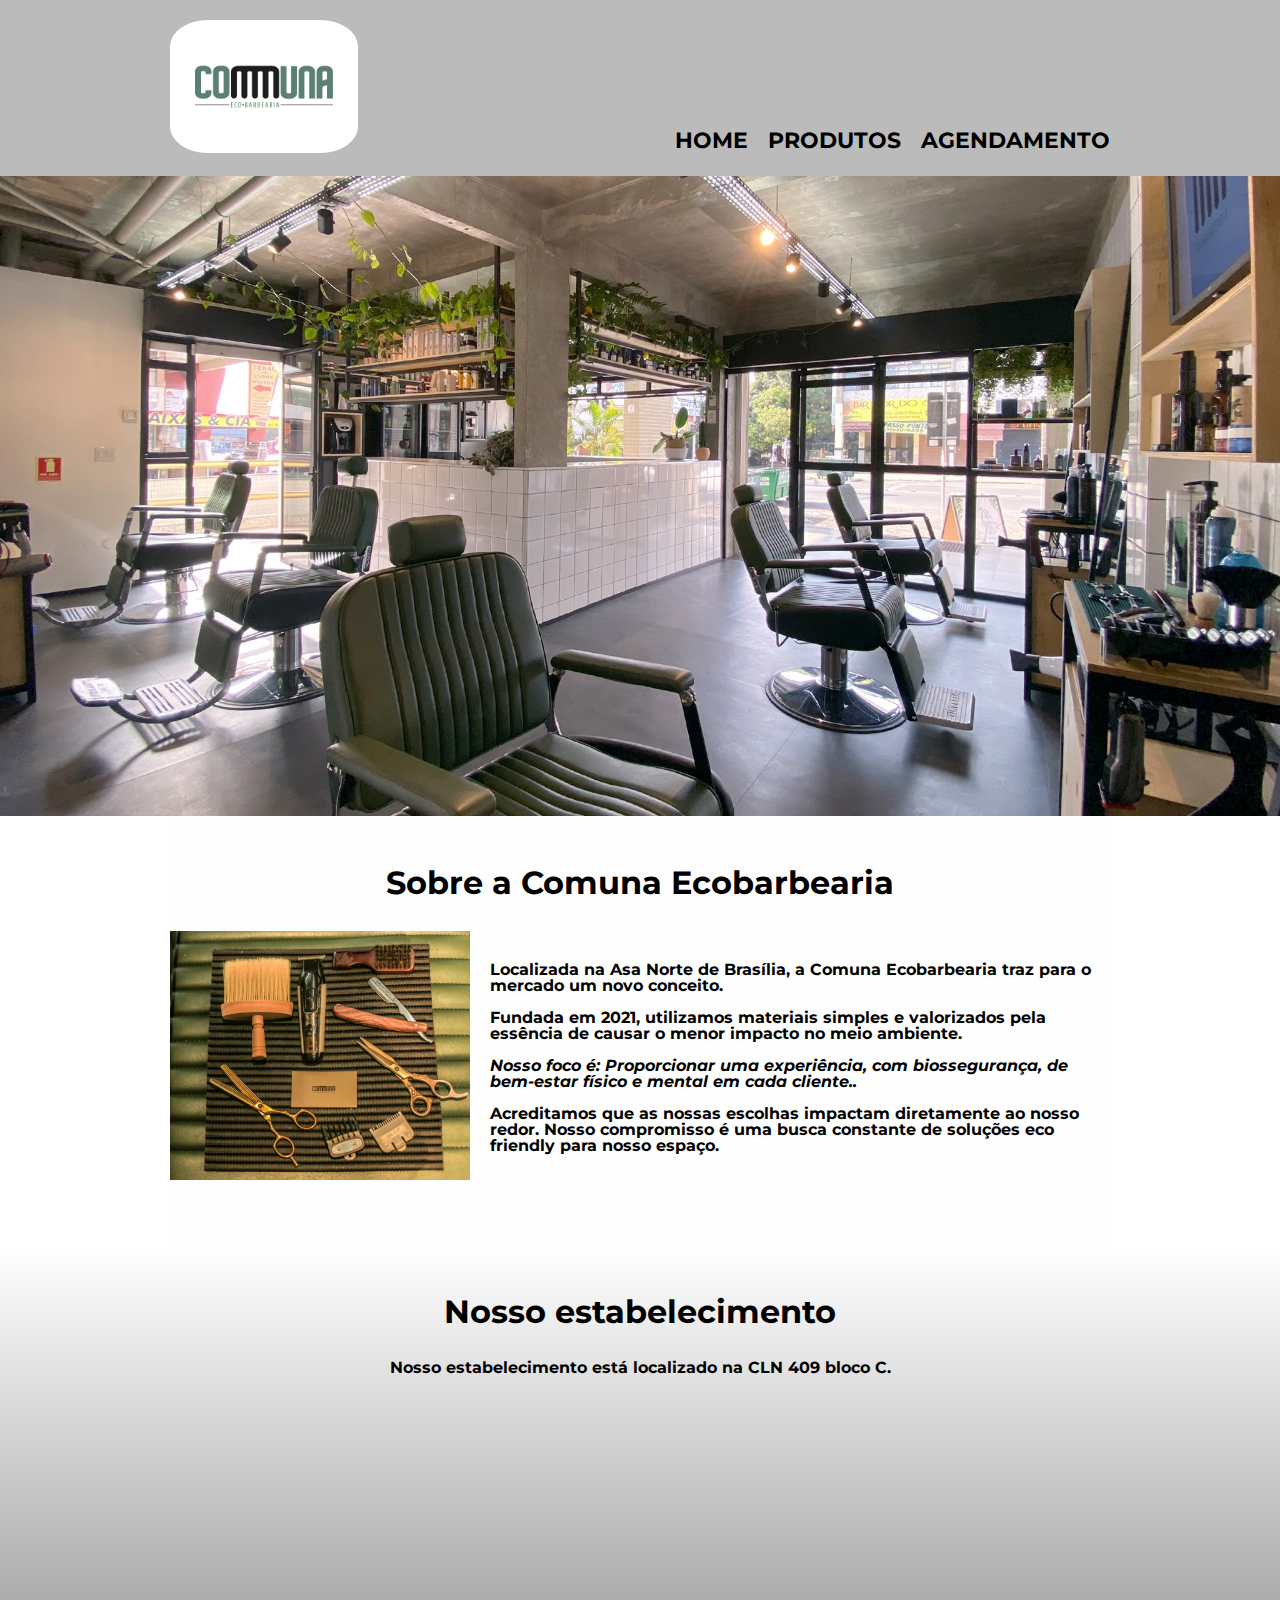
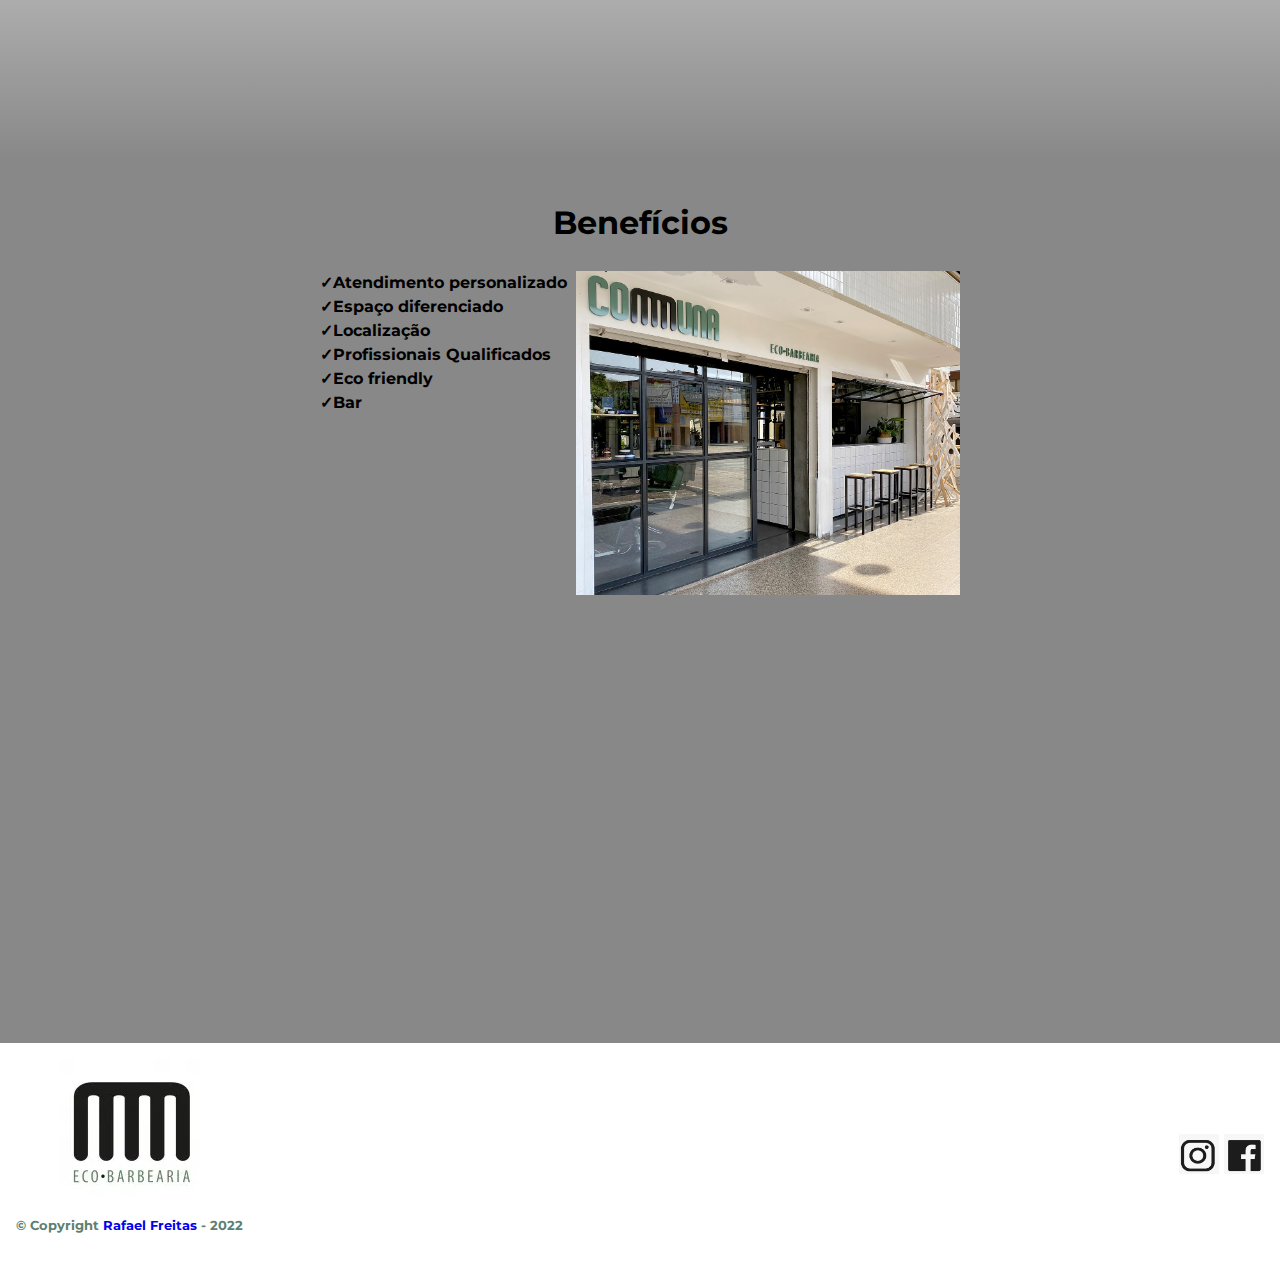
==== commit 851c2201: "Updated content in index.html and changed picture in Beneficios section" ====
--- a/index.html
+++ b/index.html
@@ -35,34 +35,35 @@
                                 <div class="flex-container">
                                     <div><img class="utensilios" src="utensilios.png" alt="Utensilios de um barbeiro"></div>
 
-                                    <div><p>Localizada na Asa Norte a <strong>Comuna Ecobarbearia</strong> traz para o mercado o que há de melhor para o seu cabelo e barba. Fundada em 2021, já é destaque na cidade. Aqui não utilizamos produtos que agridem o meio ambiente.</p>
+                                    <div><p>Localizada na Asa Norte de Brasília, a <strong>Comuna Ecobarbearia</strong> traz para o mercado um novo conceito.<br></p>
+                                        
+                                        <p>Fundada em 2021, utilizamos materiais simples e valorizados pela essência de causar o menor impacto no meio ambiente.</p>
                 
-                                    <p id="missao"><em>Nossa missão é: <strong>"Proporcionar auto-estima e qualidade de vida aos clientes"</strong>.</em></p>
+                                    <p id="missao"><em>Nosso foco é: <strong>Proporcionar uma experiência, com biossegurança, de bem-estar físico e mental em cada cliente.</strong>.</em></p>
                 
-                                    <p>Oferecemos profissionais experientes e antenados às mudanças no mundo da moda. O atendimento possui padrão de excelência e agilidade, garantindo qualidade e satisfação dos nossos clientes.</p></div>
+                                    <p>Acreditamos que as nossas escolhas impactam diretamente ao nosso redor. Nosso compromisso é uma busca constante de soluções eco friendly para nosso espaço.</p></div>
                                 </div>
                         </section>
     
                         <section class="mapa">
 
                             <h3 class="titulo-principal">Nosso estabelecimento</h3>
-                            <p>Nosso estabelecimento está localizado na CLN 409</p>
+                            <p>Nosso estabelecimento está localizado na CLN 409 bloco C.</p>
                             <div class="mapa-conteudo"><iframe src="https://www.google.com/maps/embed?pb=!1m18!1m12!1m3!1d3839.837211943665!2d-47.88195068588458!3d-15.759748626300448!2m3!1f0!2f0!3f0!3m2!1i1024!2i768!4f13.1!3m3!1m2!1s0x935a3b3b029d195d%3A0x8cb6c27d7676bfe3!2sComuna%20Ecobarbearia!5e0!3m2!1spt-PT!2sbr!4v1634391033423!5m2!1spt-PT!2sbr" width= 100% height="300" style="border:0;" allowfullscreen="" loading="lazy"></iframe></div>
 
-                        </section>
-
+                        </section>  
                     <section class="beneficios">
                         <h3  class="titulo-principal">Benefícios</h3>
-                        <div class="conteudo-beneficios">
-                            <ul class="lista-beneficios">
-                                <li class="itens">Atendimento personalizado</li>
-                                <li class="itens">Espaço diferenciado</li>
-                                <li class="itens">Localização</li>
-                                <li class="itens">Profissionais Qualificados</li>
-                                <li class="itens">Não utilizamos produtos químicos</li>
-                                <li class="itens">Seguimos todos os protocolos de limpeza</li>
-                            </ul><img src="barbeiro.png" class="imagem-beneficios">  
-                        </div>
+                            <div class="conteudo-beneficios">
+                                <ul class="lista-beneficios">
+                                    <li class="itens">Atendimento personalizado</li>
+                                    <li class="itens">Espaço diferenciado</li>
+                                    <li class="itens">Localização</li>
+                                    <li class="itens">Profissionais Qualificados</li>
+                                    <li class="itens">Eco friendly</li>
+                                    <li class="itens">Bar</li>
+                                </ul><img src="fachada.png" class="imagem-beneficios">
+                            </div> 
                         <div class="video">
                             <div><iframe src="https://www.facebook.com/plugins/video.php?height=314&href=https%3A%2F%2Fwww.facebook.com%2Fcomunaecobarbearia%2Fvideos%2F421750815941548%2F&show_text=false&width=560&t=0" width="560" height="314" style="border:none;overflow:hidden" scrolling="no" frameborder="0" allowfullscreen="true" allow="autoplay; clipboard-write; encrypted-media; picture-in-picture; web-share" allowFullScreen="true"></iframe></div>
                         </div>
--- a/style.css
+++ b/style.css
@@ -39,61 +39,9 @@
 }
 
 nav a:hover{
-    color: #C78C19;
+    color: #3b6a58;
     text-decoration: underline;
 }
-
-.productlist {
-    margin-left: 15%;
-    margin-right: 15%;
-    margin-top: 10px;
-}
-
-footer {
-    text-align: center;
-    padding: 40px 0;
-    background: #ffffff;
-}
-
-.git {
-    text-decoration: none;
-}
-
-.social-footer {
-    padding: 1rem;
-    background: #ffffff;
-    display: flex;
-    justify-content: space-between;
-    align-items: center;
-}
-  
-.instagram {
-    height: 40px;
-    width: 40px;
-}
-
-.facebook {
-    height: 40px;
-    width: 40px;
-}
-
-.copyright {
-    color: #5d7e71;
-    font-size: 13px;
-    margin: 20px 0;
-}
-
-form {
-    margin: 40px 0;
-}
-
-form label, form legend {
-    display: block;
-    font-size: 20px;
-    margin: 0 0 10px;
-}
-
-/*css da página inicial */
 
 .banner {
     width: 100%;
@@ -183,9 +131,57 @@
     text-align: center;
 }
 
+.fading{
+    background: linear-gradient(#FEFEFE, #888888);
+    display: flex;
+    align-content: center;
+    align-items: center;
+    flex-direction: column;
+}
+
 .video {
     display: flex;
     align-items: center;
     justify-content: center;
     margin-top: 80px;
+}
+
+.productlist {
+    margin-left: 15%;
+    margin-right: 15%;
+    margin-top: 10px;
+}
+
+footer {
+    text-align: center;
+    padding: 40px 0;
+    background: #ffffff;
+}
+
+.git {
+    text-decoration: none;
+}
+
+.social-footer {
+    padding: 1rem;
+    background: #ffffff;
+    display: flex;
+    justify-content: space-between;
+    align-items: center;
+}
+
+.instagram {
+    height: 40px;
+    width: 40px;
+}
+
+.facebook {
+    height: 40px;
+    width: 40px;
+}
+
+.copyright {
+    color: #5d7e71;
+    font-size: 13px;
+    margin: 20px 0;
 }